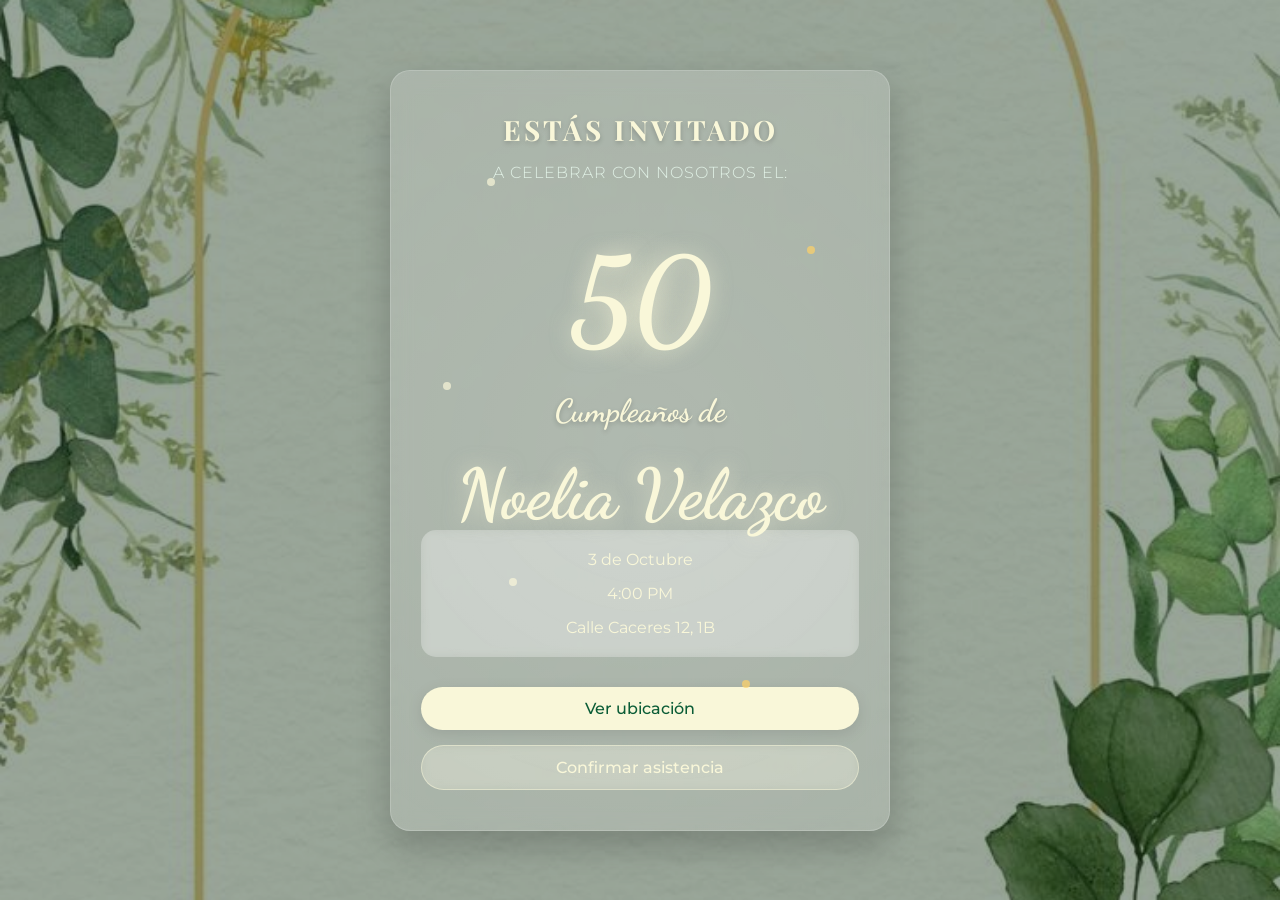
==== index.html @ d34ded56 "Primer commit invitación" ====
<!DOCTYPE html>
<html lang="es">
<head>
  <meta charset="UTF-8">
  <meta name="viewport" content="width=device-width, initial-scale=1.0">
  <title>Invitación 50 Años</title>
  <link href="https://fonts.googleapis.com/css2?family=Dancing+Script:wght@400;700&family=Playfair+Display:wght@400;700&family=Montserrat:wght@300;400&display=swap" rel="stylesheet">
  <link rel="stylesheet" href="styles.css">
</head>
<body>
  <div class="invitation-container">
    <div class="card">
      <div class="content">
        <h1 class="invitado">ESTÁS INVITADO</h1>
        <h2 class="celebrar">A CELEBRAR CON NOSOTROS EL:</h2>
        <div class="numero-container">
          <div class="numero">50</div>
          <div class="efecto-brillo"></div>
        </div>
        <h3 class="fiesta">Cumpleaños de</h3>
         <div class="numero-nomb">Noelia Velazco</div>
        <div class="details">
          <div class="detail-item">
           
            <span class="text">3 de Octubre</span>
          </div>
          <div class="detail-item">
        
            <span class="text">4:00 PM</span>
          </div>
          <div class="detail-item">
        
            <span class="text">Calle Caceres 12, 1B</span>
          </div>
        </div>
        
        <div class="buttons">
          <a href="https://maps.app.goo.gl/k3xNagCqXVjv92Tn7" class="btn ubicacion">Ver ubicación</a>
          <a href="form.html" class="btn confirmar">Confirmar asistencia</a>
        </div>
        
        <div class="decoracion">
          <div class="confeti confeti-1"></div>
          <div class="confeti confeti-2"></div>
          <div class="confeti confeti-3"></div>
          <div class="confeti confeti-4"></div>
          <div class="confeti confeti-5"></div>
        </div>
      </div>
    </div>
  </div>
</body>
</html>
---- styles.css ----
* {
  margin: 0;
  padding: 0;
  box-sizing: border-box;
}

body {
  font-family: 'Montserrat', sans-serif;
  background-image: url('/assets/images/fondo.jpg');
  background-size: cover;
  background-position: center;
  background-repeat: no-repeat;
  min-height: 100vh;
  display: flex;
  justify-content: center;
  align-items: center;
  padding: 20px;
  color: #333;
  position: relative;
}

body::before {
  content: '';
  position: absolute;
  top: 0;
  left: 0;
  width: 100%;
  height: 100%;
  background: rgba(1, 34, 3, 0.4); 
  z-index: -1;
}

.invitation-container {
  width: 100%;
  max-width: 500px;
}

.card {
  background: rgba(255, 255, 255, 0.15);
  backdrop-filter: blur(10px);
  border-radius: 20px;
  padding: 40px 30px;
  text-align: center;
  box-shadow: 0 15px 35px rgba(0, 0, 0, 0.2);
  border: 1px solid rgba(255, 255, 255, 0.2);
  position: relative;
  overflow: hidden;
}

.card::before {
  content: '';
  position: absolute;
  top: -50%;
  left: -50%;
  width: 200%;
  height: 200%;
  background: radial-gradient(circle, rgba(255, 255, 255, 0.1) 0%, transparent 70%);
  transform: rotate(30deg);
  z-index: 0;
}

.content {
  position: relative;
  z-index: 1;
}

.invitado {
  font-family: 'Playfair Display', serif;
  font-size: 28px;
  color: #f9f7d9;
  margin-bottom: 15px;
  letter-spacing: 3px;
  text-shadow: 0 2px 5px rgba(0, 0, 0, 0.2);
}

.celebrar {
  font-family: 'Montserrat', sans-serif;
  font-weight: 300;
  font-size: 16px;
  color: #e0f0e5;
  margin-bottom: 30px;
  letter-spacing: 1px;
}

.numero-container {
  position: relative;
  margin: 30px 0;
  display: inline-block;
}

.numero {
  font-family: 'Dancing Script', cursive;
  font-size: 120px;
  font-weight: 700;
  color: #f9f7d9;
  text-shadow: 0 0 20px rgba(249, 247, 217, 0.5);
  line-height: 1;
  position: relative;
  z-index: 2;
}

.numero-nomb{
  font-family: 'Dancing Script', cursive;
  font-size: 70px;
  font-weight: 700;
  color: #f9f7d9;
  text-shadow: 0 0 20px rgba(249, 247, 217, 0.5);
  line-height: 1;
  position: relative;
  z-index: 2;
}

.efecto-brillo {
  position: absolute;
  top: 50%;
  left: 50%;
  width: 150px;
  height: 150px;
  background: radial-gradient(circle, rgba(249, 247, 217, 0.3) 0%, transparent 70%);
  transform: translate(-50%, -50%);
  border-radius: 50%;
  z-index: 1;
  animation: brillo 3s infinite alternate;
}

@keyframes brillo {
  0% { opacity: 0.3; transform: translate(-50%, -50%) scale(0.8); }
  100% { opacity: 0.7; transform: translate(-50%, -50%) scale(1.2); }
}

.fiesta {
  font-family: 'Dancing Script', cursive;
  font-size: 32px;
  color: #f9f7d9;
  margin-bottom: 30px;
  text-shadow: 0 2px 5px rgba(0, 0, 0, 0.2);
}

.details {
  background: rgba(255, 255, 255, 0.2);
  border-radius: 15px;
  padding: 20px;
  margin-bottom: 30px;
  backdrop-filter: blur(5px);
}

.detail-item {
  display: flex;
  align-items: center;
  margin-bottom: 15px;
  justify-content: center;
}

.detail-item:last-child {
  margin-bottom: 0;
}

.icon {
  font-size: 20px;
  margin-right: 10px;
}

.text {
  font-family: 'Montserrat', sans-serif;
  font-size: 16px;
  color: #f9f7d9;
  font-weight: 400;
}

.buttons {
  display: flex;
  flex-direction: column;
  gap: 15px;
}

.btn {
  display: inline-block;
  padding: 12px 25px;
  border-radius: 50px;
  text-decoration: none;
  font-family: 'Montserrat', sans-serif;
  font-weight: 500;
  font-size: 16px;
  transition: all 0.3s ease;
  border: none;
  cursor: pointer;
  text-align: center;
}

.ubicacion {
  background: #f9f7d9;
  color: #0a5c36;
  box-shadow: 0 4px 15px rgba(0, 0, 0, 0.1);
}

.ubicacion:hover {
  background: #e8e6c3;
  transform: translateY(-3px);
  box-shadow: 0 6px 20px rgba(0, 0, 0, 0.15);
}

.confirmar {
  background: rgba(249, 247, 217, 0.2);
  color: #f9f7d9;
  border: 1px solid rgba(249, 247, 217, 0.5);
  backdrop-filter: blur(5px);
}

.confirmar:hover {
  background: rgba(249, 247, 217, 0.3);
  transform: translateY(-3px);
}

.decoracion {
  position: absolute;
  top: 0;
  left: 0;
  width: 100%;
  height: 100%;
  pointer-events: none;
  z-index: 0;
}

.confeti {
  position: absolute;
  width: 8px;
  height: 8px;
  border-radius: 50%;
  opacity: 0.7;
}

.confeti-1 {
  background: #f9f7d9;
  top: 10%;
  left: 15%;
  animation: flotar 8s infinite ease-in-out;
}

.confeti-2 {
  background: #ffd166;
  top: 20%;
  right: 10%;
  animation: flotar 10s infinite ease-in-out 1s;
}

.confeti-3 {
  background: #f9f7d9;
  bottom: 30%;
  left: 20%;
  animation: flotar 12s infinite ease-in-out 2s;
}

.confeti-4 {
  background: #ffd166;
  bottom: 15%;
  right: 25%;
  animation: flotar 9s infinite ease-in-out 0.5s;
}

.confeti-5 {
  background: #f9f7d9;
  top: 40%;
  left: 5%;
  animation: flotar 11s infinite ease-in-out 1.5s;
}

@keyframes flotar {
  0%, 100% { transform: translateY(0) rotate(0deg); }
  50% { transform: translateY(-20px) rotate(180deg); }
}

/* Responsive */
@media (max-width: 480px) {
  .card {
    padding: 30px 20px;
  }
  
  .invitado {
    font-size: 24px;
  }
  
  .numero {
    font-size: 100px;
  }
  
  .fiesta {
    font-size: 28px;
  }
  
  .detail-item {
    flex-direction: column;
    text-align: center;
  }
  
  .icon {
    margin-right: 0;
    margin-bottom: 5px;
  }
}

/**CONF
/* Estilos específicos para la página de confirmación */
.confirmation-card {
  max-width: 600px;
}

.titulo-confirmacion {
  font-family: 'Playfair Display', serif;
  font-size: 32px;
  color: #f9f7d9;
  margin-bottom: 10px;
  text-align: center;
}

.subtitulo {
  font-family: 'Montserrat', sans-serif;
  font-size: 16px;
  color: #e0f0e5;
  margin-bottom: 30px;
  text-align: center;
  font-weight: 300;
}

.form-confirmacion {
  text-align: left;
}

.form-group {
  margin-bottom: 25px;
}

.form-group label {
  display: block;
  font-family: 'Montserrat', sans-serif;
  font-size: 14px;
  color: #f9f7d9;
  margin-bottom: 8px;
  font-weight: 500;
}

.form-group input {
  width: 100%;
  padding: 12px 15px;
  border: 1px solid rgba(255, 255, 255, 0.3);
  border-radius: 8px;
  background: rgba(255, 255, 255, 0.1);
  color: #f9f7d9;
  font-family: 'Montserrat', sans-serif;
  font-size: 16px;
  backdrop-filter: blur(5px);
  transition: all 0.3s ease;
}

.form-group input::placeholder {
  color: rgba(249, 247, 217, 0.6);
}

.form-group input:focus {
  outline: none;
  border-color: #f9f7d9;
  background: rgba(255, 255, 255, 0.15);
  box-shadow: 0 0 0 2px rgba(249, 247, 217, 0.2);
}

.guests-container {
  margin-bottom: 10px;
}

.input-group {
  display: flex;
  align-items: center;
  margin-bottom: 10px;
  gap: 10px;
}

.input-group input {
  flex: 1;
  margin-bottom: 0;
}

.remove-btn {
  background: rgba(255, 255, 255, 0.2);
  border: 1px solid rgba(255, 255, 255, 0.3);
  color: #f9f7d9;
  border-radius: 50%;
  width: 30px;
  height: 30px;
  display: flex;
  align-items: center;
  justify-content: center;
  cursor: pointer;
  transition: all 0.3s ease;
  font-size: 14px;
}

.remove-btn:hover {
  background: rgba(255, 255, 255, 0.3);
  transform: scale(1.1);
}

.btn-anadir {
  background: rgba(255, 255, 255, 0.1);
  border: 1px dashed rgba(255, 255, 255, 0.4);
  color: #f9f7d9;
  padding: 10px 15px;
  border-radius: 8px;
  cursor: pointer;
  transition: all 0.3s ease;
  font-family: 'Montserrat', sans-serif;
  font-size: 14px;
  display: flex;
  align-items: center;
  gap: 5px;
  width: 100%;
  justify-content: center;
}

.btn-anadir:hover {
  background: rgba(255, 255, 255, 0.2);
  border-style: solid;
}

.btn-anadir span {
  font-size: 18px;
  font-weight: bold;
}

.botones-confirmacion {
  display: flex;
  flex-direction: column;
  gap: 15px;
  margin-top: 30px;
}

.btn.enviar {
  background: #f9f7d9;
  color: #0a5c36;
  font-weight: 600;
  padding: 14px;
  font-size: 16px;
}

.btn.volver {
  background: transparent;
  color: #f9f7d9;
  border: 1px solid rgba(249, 247, 217, 0.5);
  padding: 14px;
  font-size: 16px;
}

.info-adicional {
  margin-top: 30px;
  padding: 15px;
  background: rgba(255, 255, 255, 0.1);
  border-radius: 10px;
  text-align: center;
}

.info-adicional p {
  font-family: 'Montserrat', sans-serif;
  font-size: 14px;
  color: #e0f0e5;
  margin-bottom: 10px;
}

.info-adicional p:last-child {
  margin-bottom: 0;
}

/* Responsive para confirmación */
@media (max-width: 480px) {
  .confirmation-card {
    padding: 25px 20px;
  }
  
  .titulo-confirmacion {
    font-size: 26px;
  }
  
  .botones-confirmacion {
    gap: 10px;
  }
}

.guests-container {
  margin-bottom: 10px;
}

.guest-group {
  margin-bottom: 10px;
}

.guest-input {
  display: flex;
  align-items: center;
  gap: 10px;
}

.guest-input input {
  flex: 1;
  padding: 12px 15px;
  border: 1px solid rgba(255, 255, 255, 0.3);
  border-radius: 8px;
  background: rgba(255, 255, 255, 0.1);
  color: #f9f7d9;
  font-family: 'Montserrat', sans-serif;
  font-size: 16px;
  backdrop-filter: blur(5px);
  transition: all 0.3s ease;
}

.guest-input input::placeholder {
  color: rgba(249, 247, 217, 0.6);
}

.guest-input input:focus {
  outline: none;
  border-color: #f9f7d9;
  background: rgba(255, 255, 255, 0.15);
  box-shadow: 0 0 0 2px rgba(249, 247, 217, 0.2);
}

.remove-guest {
  background: rgba(255, 255, 255, 0.2);
  border: 1px solid rgba(255, 255, 255, 0.3);
  color: #f9f7d9;
  border-radius: 50%;
  width: 35px;
  height: 35px;
  display: flex;
  align-items: center;
  justify-content: center;
  cursor: pointer;
  transition: all 0.3s ease;
  font-size: 14px;
  flex-shrink: 0;
}

.remove-guest:hover {
  background: rgba(255, 255, 255, 0.3);
  transform: scale(1.1);
}

.btn-anadir {
  background: rgba(255, 255, 255, 0.1);
  border: 1px dashed rgba(255, 255, 255, 0.4);
  color: #f9f7d9;
  padding: 12px 20px;
  border-radius: 8px;
  cursor: pointer;
  transition: all 0.3s ease;
  font-family: 'Montserrat', sans-serif;
  font-size: 14px;
  display: flex;
  align-items: center;
  gap: 8px;
  width: 100%;
  justify-content: center;
}

.btn-anadir:hover {
  background: rgba(255, 255, 255, 0.2);
  border-style: solid;
}

.btn-anadir span {
  font-size: 20px;
  font-weight: bold;
}

/* Mejoras para el textarea */
textarea {
  width: 100%;
  padding: 12px 15px;
  border: 1px solid rgba(255, 255, 255, 0.3);
  border-radius: 8px;
  background: rgba(255, 255, 255, 0.1);
  color: #f9f7d9;
  font-family: 'Montserrat', sans-serif;
  font-size: 16px;
  backdrop-filter: blur(5px);
  transition: all 0.3s ease;
  resize: vertical;
  min-height: 80px;
}

textarea::placeholder {
  color: rgba(249, 247, 217, 0.6);
}

textarea:focus {
  outline: none;
  border-color: #f9f7d9;
  background: rgba(255, 255, 255, 0.15);
  box-shadow: 0 0 0 2px rgba(249, 247, 217, 0.2);
}
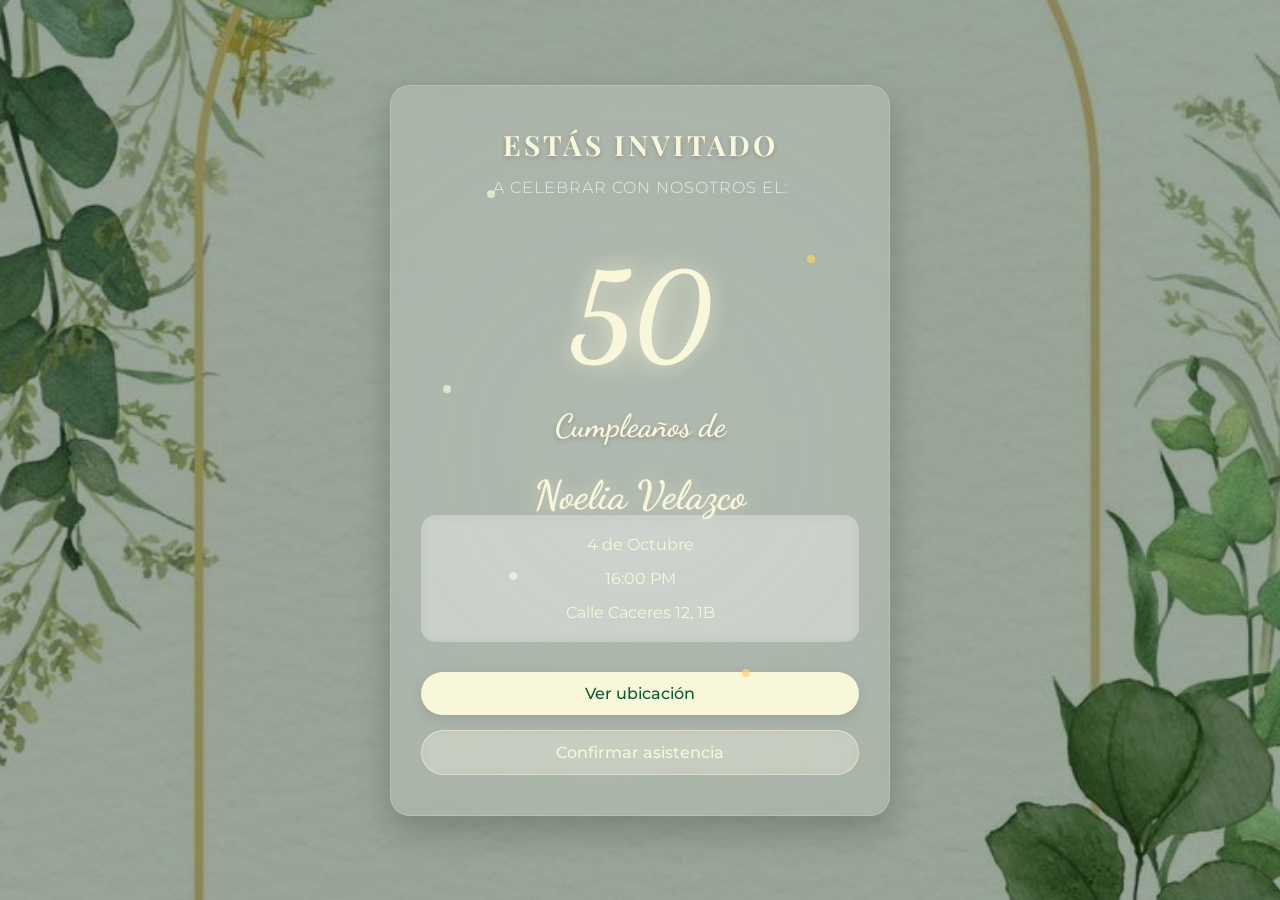
==== commit 7eea5fee: "cambiar fecha" ====
--- a/index.html
+++ b/index.html
@@ -22,11 +22,11 @@
         <div class="details">
           <div class="detail-item">
            
-            <span class="text">3 de Octubre</span>
+            <span class="text">4 de Octubre</span>
           </div>
           <div class="detail-item">
         
-            <span class="text">4:00 PM</span>
+            <span class="text">16:00 PM</span>
           </div>
           <div class="detail-item">
         
--- a/styles.css
+++ b/styles.css
@@ -6,7 +6,7 @@
 
 body {
   font-family: 'Montserrat', sans-serif;
-  background-image: url('/assets/images/fondo.jpg');
+  background-image: url('assets/images/fondo.jpg');
   background-size: cover;
   background-position: center;
   background-repeat: no-repeat;
@@ -101,7 +101,7 @@
 
 .numero-nomb{
   font-family: 'Dancing Script', cursive;
-  font-size: 70px;
+  font-size: 40px;
   font-weight: 700;
   color: #f9f7d9;
   text-shadow: 0 0 20px rgba(249, 247, 217, 0.5);
